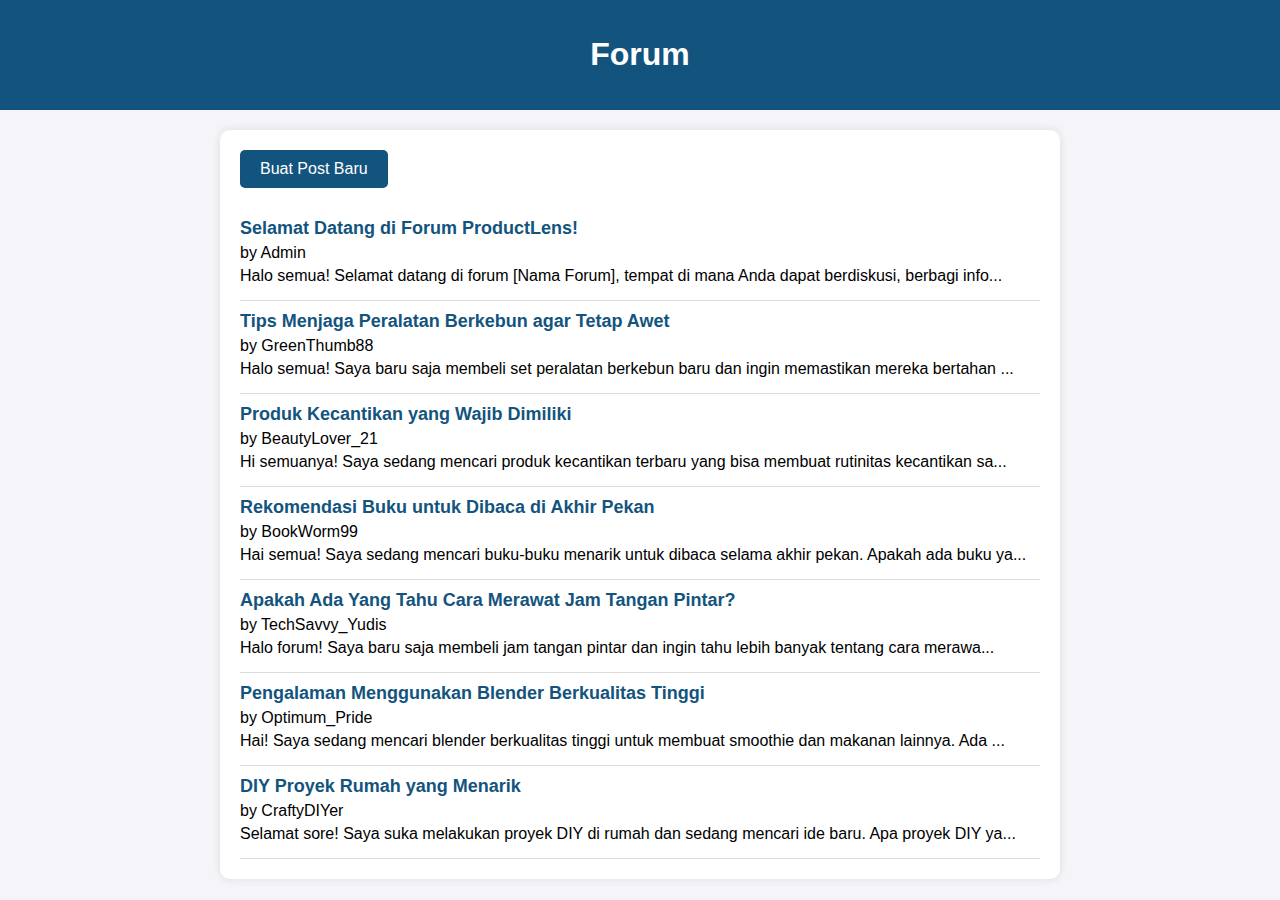
==== init-forum.html @ cfa36af2 "Add files via upload" ====
<!DOCTYPE html>
<html lang="en">
<head>
    <meta charset="UTF-8">
    <meta name="viewport" content="width=device-width, initial-scale=1.0">
    <title>Init Forum</title>
    <script>
        window.onload = function() {
            console.log('Memulai proses inisialisasi...');

            // Cek apakah forumThreads sudah diinisialisasi di localStorage
            if (!localStorage.getItem('forumThreads')) {
                console.log('forumThreads belum ada, melakukan inisialisasi dengan post default...');

                // Inisialisasi dengan post default
                const defaultThreads = [
                    {
                        title: "Selamat Datang di Forum ProductLens!",
                        author: "Admin",
                        content: "Halo semua! Selamat datang di forum [Nama Forum], tempat di mana Anda dapat berdiskusi, berbagi informasi, dan bertanya tentang produk-produk yang kami ulas di situs kami. Kami berharap forum ini akan menjadi tempat yang bermanfaat bagi Anda semua.",
                        replies: [
                            { author: "jacksep", content: "Terima kasih atas sambutannya! Saya baru saja bergabung dan sangat tertarik untuk membahas ulasan produk terbaru di sini. Semoga forum ini bisa membantu saya menemukan produk yang tepat." },
                            { author: "Markip", content: "Halo semua, saya sudah lama mengikuti website ini dan sangat senang akhirnya ada forum untuk berdiskusi. Apakah ada kategori khusus untuk produk elektronik?" }
                        ]
                    },
                    {
                        title: "Tips Menjaga Peralatan Berkebun agar Tetap Awet",
                        author: "GreenThumb88",
                        content: "Halo semua! Saya baru saja membeli set peralatan berkebun baru dan ingin memastikan mereka bertahan lama. Ada tips atau trik yang bisa kalian bagikan untuk merawat alat berkebun agar tetap awet dan berfungsi dengan baik?",
                        replies: [
                            { author: "NatureLover88", content: "Saya biasanya membersihkan alat-alat berkebun setelah setiap penggunaan dan menyimpannya di tempat yang kering. Untuk alat berbahan logam, pastikan untuk mengoleskan sedikit minyak setelah dibersihkan agar tidak berkarat." },
                            { author: "GardenGus", content: "Untuk menjaga agar sekop dan cangkul tetap tajam, saya menggunakan batu asah secara berkala. Juga, jangan lupa untuk memeriksa dan mengencangkan bagian-bagian yang bisa longgar." }
                        ]
                    },
                    {
                        title: "Produk Kecantikan yang Wajib Dimiliki",
                        author: "BeautyLover_21",
                        content: "Hi semuanya! Saya sedang mencari produk kecantikan terbaru yang bisa membuat rutinitas kecantikan saya lebih efektif. Apa saja produk kecantikan yang menurut kalian wajib dimiliki dan kenapa? Tertarik untuk mendengar rekomendasi dari kalian!",
                        replies: [
                            { author: "GlamorGirl", content: "Saya sangat merekomendasikan serum vitamin C untuk mencerahkan kulit dan mengurangi noda hitam. Selain itu, masker wajah dengan kandungan hyaluronic acid juga sangat membantu untuk menjaga kelembapan kulit." },
                            { author: "dreamybull", content: "Untuk rutinitas harian, primer dengan SPF sangat penting. Itu tidak hanya melindungi kulit dari sinar matahari tetapi juga membuat makeup lebih tahan lama." }
                        ]
                    },
                    {
                        title: "Rekomendasi Buku untuk Dibaca di Akhir Pekan",
                        author: "BookWorm99",
                        content: "Hai semua! Saya sedang mencari buku-buku menarik untuk dibaca selama akhir pekan. Apakah ada buku yang baru saja kalian baca dan sangat rekomendasikan? Saya terbuka untuk berbagai genre, jadi jangan ragu untuk berbagi favorit kalian!",
                        replies: [
                            { author: "NovelNerd", content: "Saya baru saja selesai membaca 'The Night Circus' oleh Erin Morgenstern. Ceritanya sangat magis dan penuh imajinasi. Saya sangat merekomendasikannya jika Anda suka fantasi." },
                            { author: "AgungTur", content: "Jika Anda suka thriller, 'Gone Girl' oleh Gillian Flynn adalah pilihan yang bagus. Ceritanya sangat menegangkan dan penuh dengan plot twist yang tidak terduga." }
                        ]
                    },
                    {
                        title: "Apakah Ada Yang Tahu Cara Merawat Jam Tangan Pintar?",
                        author: "TechSavvy_Yudis",
                        content: "Halo forum! Saya baru saja membeli jam tangan pintar dan ingin tahu lebih banyak tentang cara merawatnya agar tetap berfungsi dengan baik. Ada yang punya tips tentang perawatan rutin, cara membersihkan, atau hal-hal lain yang perlu diperhatikan? Terima kasih sebelumnya!",
                        replies: [
                            { author: "scrapper", content: "Pastikan untuk membersihkan layar jam tangan pintar secara berkala dengan kain mikrofiber. Hindari kontak dengan air jika jam tangan Anda tidak tahan air. Juga, pastikan perangkat lunak selalu diperbarui untuk mendapatkan fitur terbaru." },
                            { author: "TechieTom", content: "Selalu simpan jam tangan di tempat yang kering dan dingin saat tidak digunakan. Jika ada masalah dengan baterai, coba restart perangkat terlebih dahulu sebelum membawa ke teknisi." }
                        ]
                    },
                    {
                        title: "Pengalaman Menggunakan Blender Berkualitas Tinggi",
                        author: "Optimum_Pride",
                        content: "Hai! Saya sedang mencari blender berkualitas tinggi untuk membuat smoothie dan makanan lainnya. Ada yang punya pengalaman menggunakan blender tertentu yang bisa direkomendasikan? Apa kelebihan dan kekurangan dari produk yang kalian gunakan?",
                        replies: [
                            { author: "ambatron", content: "Saya menggunakan Vitamix 5200 dan sangat puas dengan performanya. Blender ini sangat kuat dan bisa menghaluskan bahan-bahan keras dengan mudah. Namun, harganya memang cukup tinggi." },
                            { author: "RUSdi", content: "Saya menggunakan Vitamix 5200 dan sangat puas dengan performanya. Blender ini sangat kuat dan bisa menghaluskan bahan-bahan keras dengan mudah. Namun, harganya memang cukup tinggi." }
                        ]
                    },
                    {
                        title: "DIY Proyek Rumah yang Menarik",
                        author: "CraftyDIYer",
                        content: "Selamat sore! Saya suka melakukan proyek DIY di rumah dan sedang mencari ide baru. Apa proyek DIY yang paling menarik atau bermanfaat yang pernah kalian coba? Berbagi tips dan trik akan sangat membantu!",
                        replies: [
                            { author: "HandyHannah", content: "Saya baru-baru ini membuat rak dinding dari kayu bekas, dan itu sangat mudah dan murah. Ini juga menambah sentuhan pribadi pada ruang tamu saya." },
                            { author: "ToolTimeTom", content: "Jika Anda suka berkebun, cobalah membuat pot tanaman dari botol plastik bekas. Itu tidak hanya membantu daur ulang, tetapi juga memberikan sentuhan kreatif pada taman Anda." }
                        ]
                    }
                ];

                // Simpan ke localStorage
                localStorage.setItem('forumThreads', JSON.stringify(defaultThreads));
                console.log('Post default berhasil diinisialisasi.');
            } else {
                console.log('forumThreads sudah ada, tidak perlu inisialisasi ulang.');
            }

            // Redirect ke forum.html setelah inisialisasi
            console.log('Mengalihkan ke forum.html...');
            window.location.href = 'forum.html';
        };
    </script>
</head>
<body>
    <h1>Memproses inisialisasi forum...</h1>
</body>
</html>
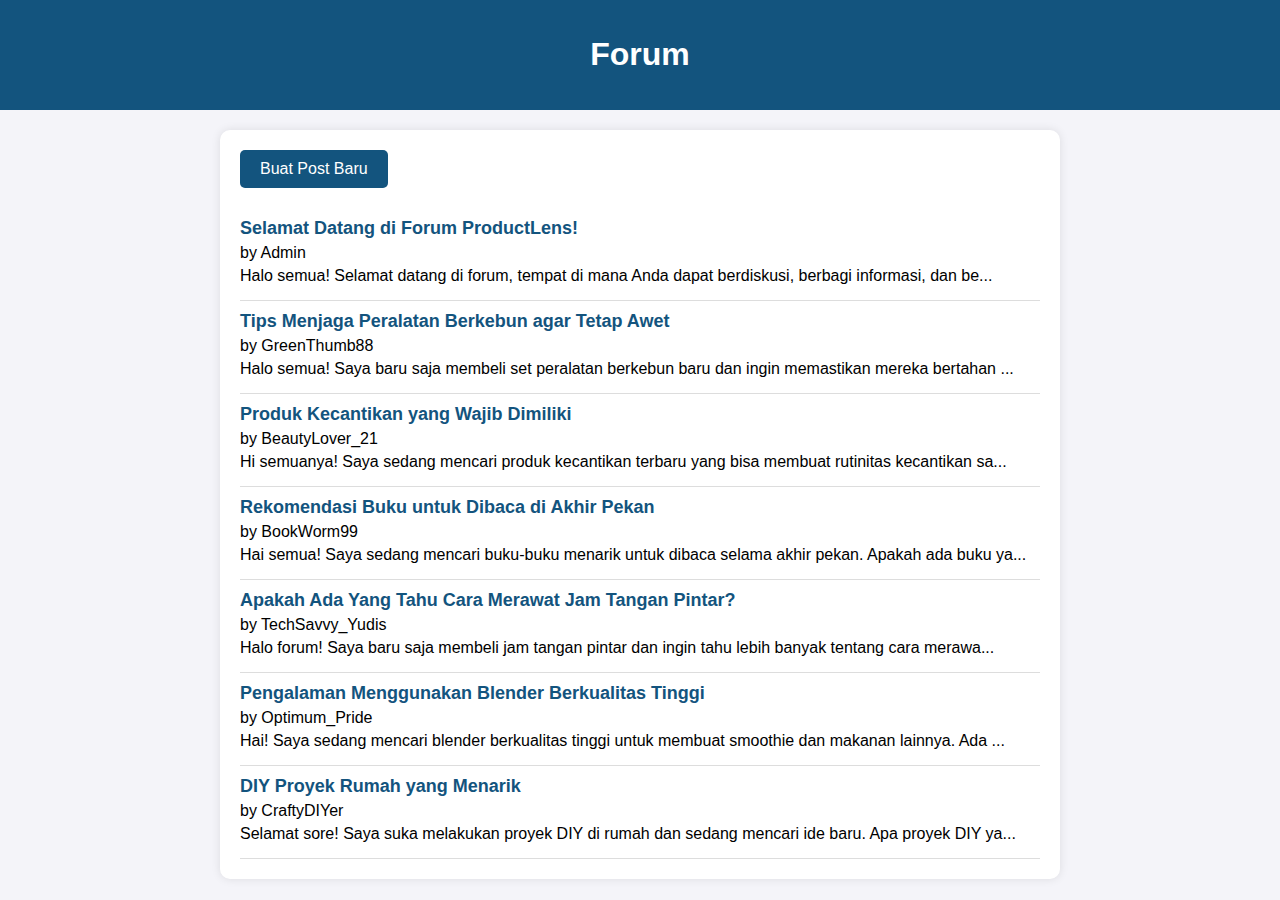
==== commit 48c9f63b: "Update init-forum.html" ====
--- a/init-forum.html
+++ b/init-forum.html
@@ -17,7 +17,7 @@
                     {
                         title: "Selamat Datang di Forum ProductLens!",
                         author: "Admin",
-                        content: "Halo semua! Selamat datang di forum [Nama Forum], tempat di mana Anda dapat berdiskusi, berbagi informasi, dan bertanya tentang produk-produk yang kami ulas di situs kami. Kami berharap forum ini akan menjadi tempat yang bermanfaat bagi Anda semua.",
+                        content: "Halo semua! Selamat datang di forum, tempat di mana Anda dapat berdiskusi, berbagi informasi, dan bertanya tentang produk-produk yang kami ulas di situs kami. Kami berharap forum ini akan menjadi tempat yang bermanfaat bagi Anda semua.",
                         replies: [
                             { author: "jacksep", content: "Terima kasih atas sambutannya! Saya baru saja bergabung dan sangat tertarik untuk membahas ulasan produk terbaru di sini. Semoga forum ini bisa membantu saya menemukan produk yang tepat." },
                             { author: "Markip", content: "Halo semua, saya sudah lama mengikuti website ini dan sangat senang akhirnya ada forum untuk berdiskusi. Apakah ada kategori khusus untuk produk elektronik?" }
@@ -95,4 +95,4 @@
 <body>
     <h1>Memproses inisialisasi forum...</h1>
 </body>
-</html>+</html>
